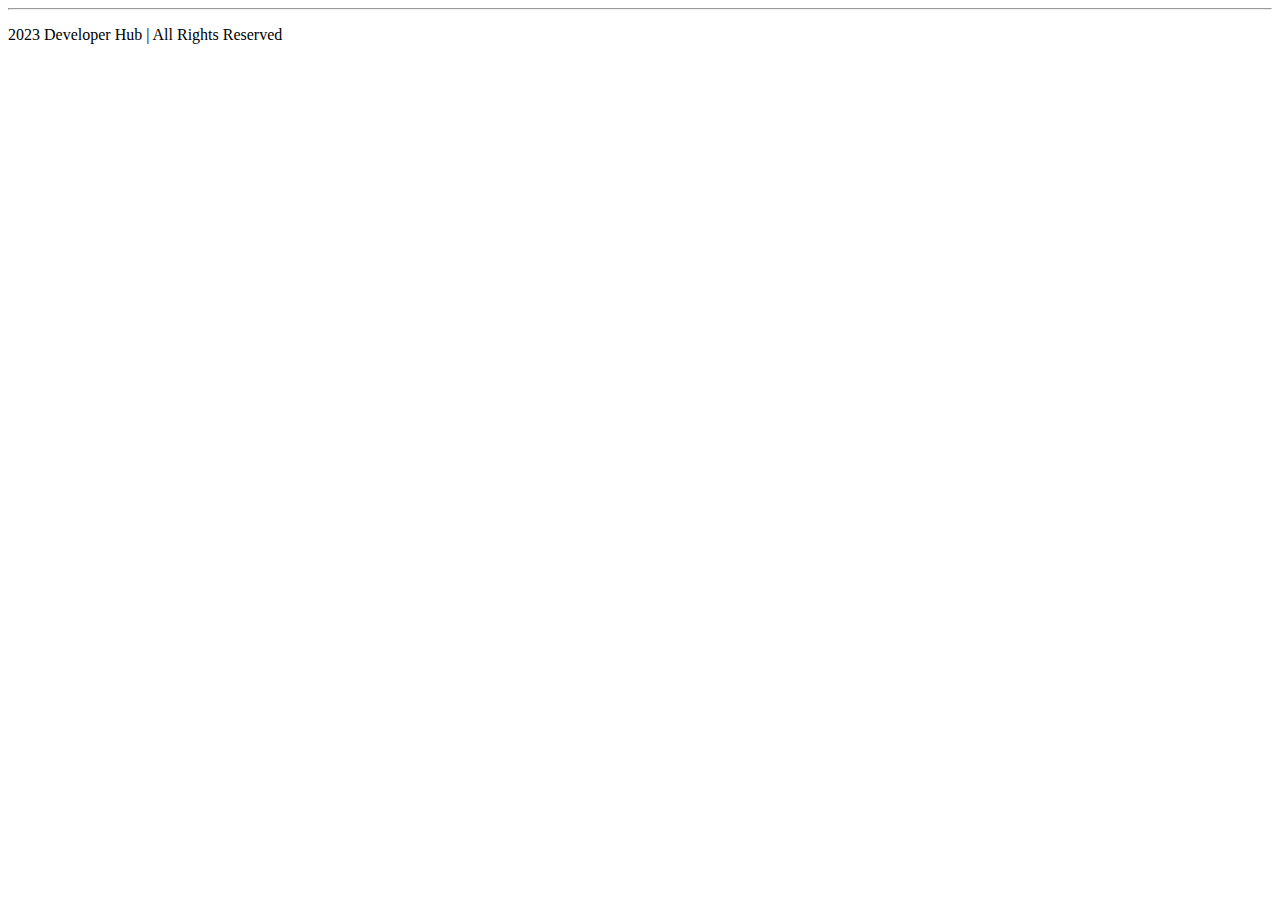
==== Project/index.html @ 87346bd1 "Initial commit" ====
<!DOCTYPE html>
<html lang="en">
  <head>
    <meta charset="UTF-8" />
    <meta name="viewport" content="width=device-width, initial-scale=1.0" />
    <title>Google-Themed Developer Hub</title>
    <link rel="stylesheet" href="styles.css" />
  </head>
  <body>
    <div>
      <header>
        <nav>
          <!-- Step 1.1: Create a div for the logo container -->
          <!-- Step 1.2: Inside the div, add an image element for the logo and a paragraph for the brand name -->
          <!-- Step 1.3: Create an unordered list for navigation links -->
          <!-- Step 1.4: Inside the unordered list, include the navigation items: Home, Articles, Resources, Contact -->
        </nav>
        <section>
          <!-- Step 2.1: Create a div for the container of the introductory part -->
          <!-- Step 2.2: Inside the div, create a heading for the main title of the website, "Developer Hub" -->
          <!-- Step 2.3: Inside the div, create a paragraph describing the website. Example: "Your journey to mastering web development starts here..." -->
        </section>
      </header>

      <main>
        <div>
          <!-- Step 3.1: Create a div to contain the main blog posts -->
          <article>
            <!-- Step 3.2: Create an article element to group individual blog posts -->
            <div>
              <!-- Step 3.3: Create a div for a single blog post -->
              <div>
                <!-- Step 3.4: Inside the blog post div, create a div for the "post-image" -->
                <!-- Add an image for the blog post: src="assets/images/post1.jpg", alt="HTML & CSS Code Snippet" -->
              </div>
              <div>
                <!-- Step 3.5: Inside the blog post div, create a div for the "post-content" -->
                <!-- Create an h2 for the blog post title -->
                <!-- Add a paragraph for the post metadata (e.g., "Posted on November 15, 2023 by Google Dev Team") -->
                <!-- Add a paragraph for the post summary (e.g., "Creating an effective website starts with solid HTML...") -->
              </div>
            </div>

            <!-- Step 3.6: Using the instructions above, create two more blog posts -->
            <div>
              <!-- Include the following for this post: src="assets/images/post2.png", title="Building Dynamic UI with JavaScript", metadata="Posted on November 14, 2023 by Google Dev Team", summary="From interactive forms to dynamic content, JavaScript brings your website to life..." -->
            </div>
            <div>
              <!-- Include the following for this post: src="assets/images/post3.jpeg", title="Unlocking the Magic of CSS Flexbox", metadata="Posted on November 13, 2023 by Google Dev Team", summary="Learn how to create responsive and dynamic layouts with CSS Flexbox..." -->
            </div>
          </article>
        </div>

        <aside>
          <!-- Step 4.1: Create an aside section for the sidebar -->
          <div>
            <!-- Step 4.2: Create a div for "popular-posts-side" -->
            <!-- Step 4.3: Add a subheading for the popular posts, e.g., "Top Picks" -->
            <!-- Step 4.4: Inside the "popular-posts-side", create multiple divs for popular posts -->
            <div>
              <!-- For this post, include: src="assets/images/aside1.jpg", title="Getting Started with JavaScript", description="Explore the essentials of JavaScript for beginners..." -->
            </div>
            <div>
              <!-- For this post, include: src="assets/images/aside2.png", title="CSS Grid Mastery", description="Learn how to create flexible layouts with CSS Grid..." -->
            </div>
            <div>
              <!-- For this post, include: src="assets/images/aside3.jpg", title="Responsive Design Essentials", description="Tips and tricks to build responsive websites in 2024..." -->
            </div>
          </div>

          <div>
            <!-- Step 4.5: Create a div for "social-side" -->
            <!-- Add a subheading, e.g., "Follow Us" -->
            <!-- Add anchor tags with social media images for Facebook, Twitter, Instagram, and LinkedIn -->
          </div>
        </aside>
      </main>

      <footer>
        <!-- Step 5.1: Create a div for the "footerBoxes" -->
        <div>
          <!-- Step 5.2: Inside the div, create individual "footerBox" divs for Privacy Policy, Terms of Service, and Support -->
          <!-- For Privacy Policy: Add an h3, an hr, and a paragraph explaining the policy -->
          <!-- For Terms of Service: Add an h3, an hr, and a paragraph explaining the terms -->
          <!-- For Support: Add an h3, an hr, and a paragraph explaining how to contact support -->
        </div>
        <hr />
        <!-- Step 5.3: Add a horizontal line as a separator -->
        <p>2023 Developer Hub | All Rights Reserved</p>
        <!-- Step 5.4: Add a paragraph for the copyright notice -->
      </footer>
    </div>
  </body>
</html>
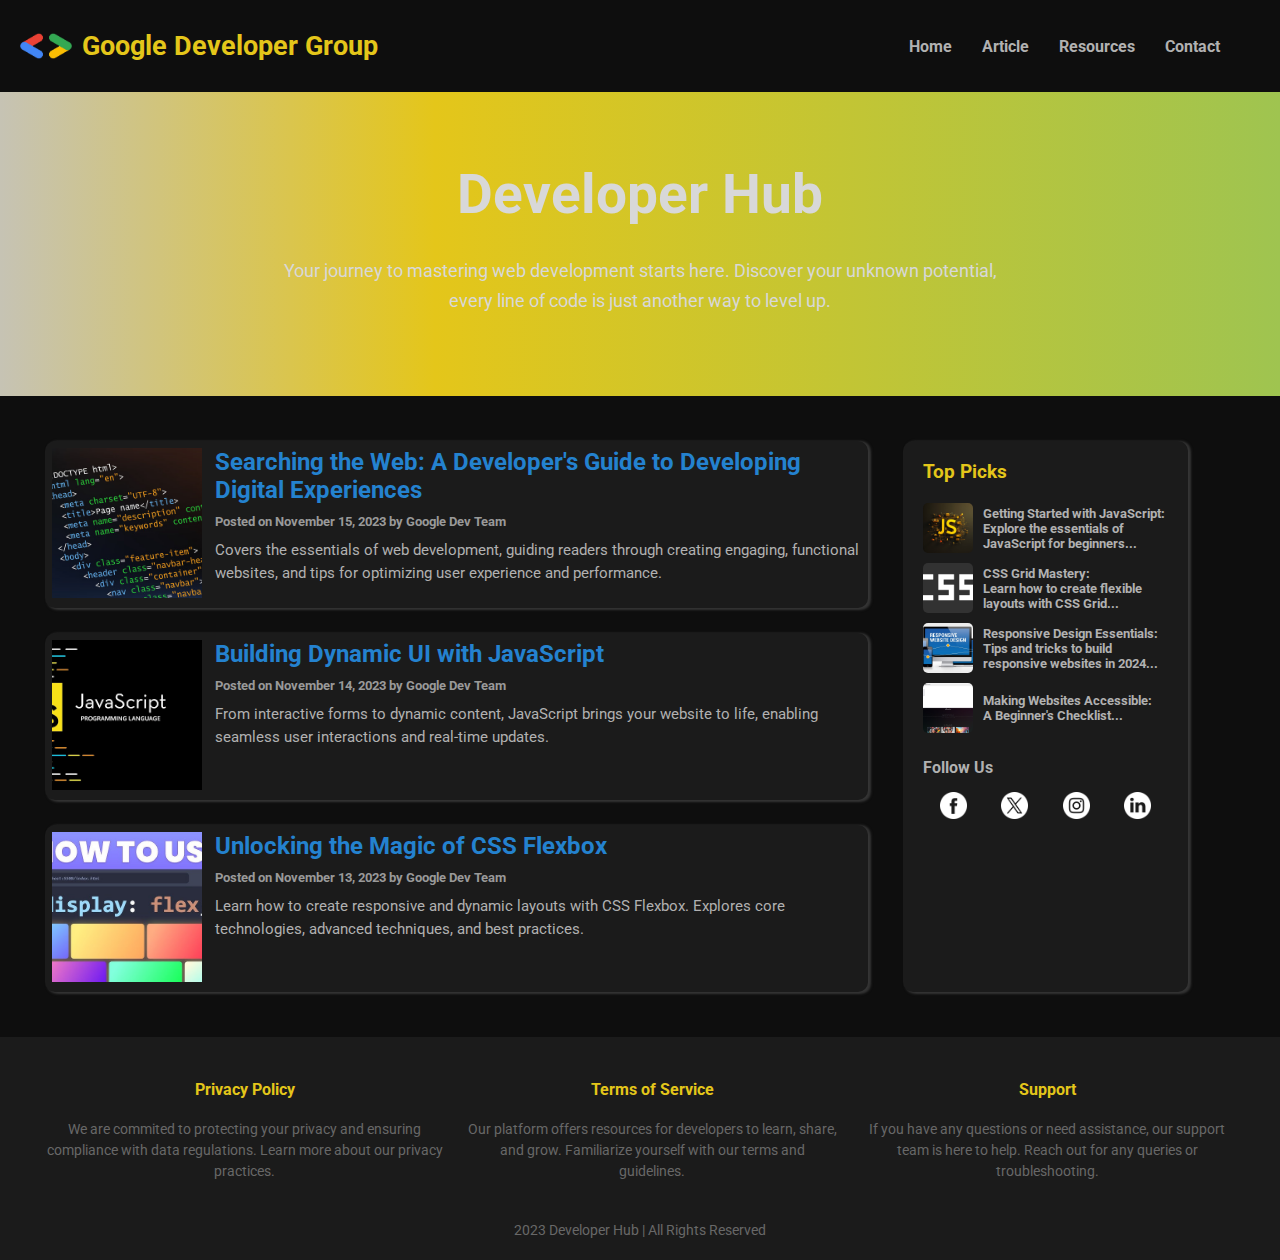
==== commit d0cf3a29: "Done" ====
--- a/Project/index.html
+++ b/Project/index.html
@@ -4,91 +4,157 @@
     <meta charset="UTF-8" />
     <meta name="viewport" content="width=device-width, initial-scale=1.0" />
     <title>Google-Themed Developer Hub</title>
-    <link rel="stylesheet" href="styles.css" />
+    <link rel="stylesheet" href="style.css" />
+    <link rel="preconnect" href="https://fonts.googleapis.com">
+    <link rel="preconnect" href="https://fonts.gstatic.com" crossorigin>
+    <link href="https://fonts.googleapis.com/css2?family=Roboto:ital,wght@0,100;0,300;0,400;0,500;0,700;0,900;1,100;1,300;1,400;1,500;1,700;1,900&display=swap" rel="stylesheet">
   </head>
   <body>
-    <div>
       <header>
-        <nav>
-          <!-- Step 1.1: Create a div for the logo container -->
-          <!-- Step 1.2: Inside the div, add an image element for the logo and a paragraph for the brand name -->
-          <!-- Step 1.3: Create an unordered list for navigation links -->
-          <!-- Step 1.4: Inside the unordered list, include the navigation items: Home, Articles, Resources, Contact -->
+        <nav id="navigation-container" class="navbar-container">
+          <div id="GDG-Logo" class="logo-container">
+            <img src="assets/images/GDG-LOGO.png" alt="Google Developer Group Logo" class="logo-img-container">
+            <p>Google Developer Group</p>
+          </div>
+          <ul class="nav-links-container">
+            <li><a href="#home">Home</a></li>
+            <li><a href="#article">Article</a></li>
+            <li><a href="#resources">Resources</a></li>
+            <li><a href="#contact">Contact</a></li>
+          </ul>
         </nav>
-        <section>
-          <!-- Step 2.1: Create a div for the container of the introductory part -->
-          <!-- Step 2.2: Inside the div, create a heading for the main title of the website, "Developer Hub" -->
-          <!-- Step 2.3: Inside the div, create a paragraph describing the website. Example: "Your journey to mastering web development starts here..." -->
+
+        <section id="header-banner-container" class="header-banner-container"> 
+          <div id="introduction">
+            <h1 id="title">Developer Hub</h1>
+            <p id="subtitle">Your journey to mastering web development starts here. Discover your unknown potential,<br> 
+            every line of code is just another way to level up.</p>
+          </div>
         </section>
       </header>
 
       <main>
-        <div>
-          <!-- Step 3.1: Create a div to contain the main blog posts -->
-          <article>
-            <!-- Step 3.2: Create an article element to group individual blog posts -->
-            <div>
-              <!-- Step 3.3: Create a div for a single blog post -->
-              <div>
-                <!-- Step 3.4: Inside the blog post div, create a div for the "post-image" -->
-                <!-- Add an image for the blog post: src="assets/images/post1.jpg", alt="HTML & CSS Code Snippet" -->
+          <article id="main-posts"class="main-posts">
+            
+            <div id="blog-post-1" class="main-posts-article">
+              <div id="blog-image-1">
+                <img src="assets/images/post1.jpg" alt="HTML & CSS Code Snippet">
               </div>
-              <div>
-                <!-- Step 3.5: Inside the blog post div, create a div for the "post-content" -->
-                <!-- Create an h2 for the blog post title -->
-                <!-- Add a paragraph for the post metadata (e.g., "Posted on November 15, 2023 by Google Dev Team") -->
-                <!-- Add a paragraph for the post summary (e.g., "Creating an effective website starts with solid HTML...") -->
+
+              <div id="blog-content-1">                
+                <h2>Searching the Web: A Developer's Guide to Developing Digital Experiences</h2>
+                <p id="post-meta" class="post-meta">Posted on November 15, 2023 by Google Dev Team</p>
+                <p id="main-posts-content-1" class="main-posts-content">Covers the essentials of web development, 
+                guiding readers through creating engaging, functional websites, and tips for optimizing user experience and performance.</p>
               </div>
             </div>
 
-            <!-- Step 3.6: Using the instructions above, create two more blog posts -->
-            <div>
-              <!-- Include the following for this post: src="assets/images/post2.png", title="Building Dynamic UI with JavaScript", metadata="Posted on November 14, 2023 by Google Dev Team", summary="From interactive forms to dynamic content, JavaScript brings your website to life..." -->
+            <div id="blog-post-2" class="main-posts-article">
+              <div id="blog-image-2">
+                <img src="assets/images/post2.png" alt="Building Dynamic UI with JavaScript">
+              </div>
+
+              <div id="blog-content-2">
+                <h2>Building Dynamic UI with JavaScript</h2>
+                <p id="post-meta" class="post-meta">Posted on November 14, 2023 by Google Dev Team</p>
+                <p id="main-posts-content-2" class="main-posts-content">From interactive forms to dynamic content, JavaScript 
+                brings your website to life, enabling seamless user interactions and real-time updates.</p>
+              </div>
             </div>
-            <div>
-              <!-- Include the following for this post: src="assets/images/post3.jpeg", title="Unlocking the Magic of CSS Flexbox", metadata="Posted on November 13, 2023 by Google Dev Team", summary="Learn how to create responsive and dynamic layouts with CSS Flexbox..." -->
+
+            <div id="blog-post-3" class="main-posts-article">
+              <div id="blog-image-3">
+                <img src="assets/images/post3.jpg" alt="How To Use Display Flex">
+              </div>
+
+              <div id="blog-content-3"> 
+                <h2>Unlocking the Magic of CSS Flexbox</h2>
+                <p id="post-meta" class="post-meta">Posted on November 13, 2023 by Google Dev Team</p>
+                <p id="main-posts-content-3" class="main-posts-content">Learn how to create responsive and dynamic layouts with CSS Flexbox. 
+                Explores core technologies, advanced techniques, and best practices.</p>
+              </div>
             </div>
+
           </article>
-        </div>
 
-        <aside>
-          <!-- Step 4.1: Create an aside section for the sidebar -->
-          <div>
-            <!-- Step 4.2: Create a div for "popular-posts-side" -->
-            <!-- Step 4.3: Add a subheading for the popular posts, e.g., "Top Picks" -->
-            <!-- Step 4.4: Inside the "popular-posts-side", create multiple divs for popular posts -->
-            <div>
-              <!-- For this post, include: src="assets/images/aside1.jpg", title="Getting Started with JavaScript", description="Explore the essentials of JavaScript for beginners..." -->
+        <aside id="sidebar" class="sidebar">
+            <h3>Top Picks</h3>
+
+            <div id="aside-1" class="popular-post">              
+              <img src="assets/images/aside1.jpg" alt="Aside Image 1">
+              
+              <a href="#">
+                <p>Getting Started with JavaScript:</p>
+                <p>Explore the essentials of JavaScript for beginners...</p>
+              </a>
             </div>
-            <div>
-              <!-- For this post, include: src="assets/images/aside2.png", title="CSS Grid Mastery", description="Learn how to create flexible layouts with CSS Grid..." -->
+
+            <div id="aside-2" class="popular-post">
+              <img src="assets/images/aside2.png" alt="Aside Image 2">
+            
+              <a href="#">
+                <p>CSS Grid Mastery:</p>
+                <p>Learn how to create flexible layouts with CSS Grid...</p>
+              </a>
             </div>
-            <div>
-              <!-- For this post, include: src="assets/images/aside3.jpg", title="Responsive Design Essentials", description="Tips and tricks to build responsive websites in 2024..." -->
+
+            <div id="aside-3" class="popular-post">
+              <img src="assets/images/aside3.jpg" alt="Aside Image 3">
+
+              <a href="#">
+                <p>Responsive Design Essentials:</p>
+                <p>Tips and tricks to build responsive websites in 2024...</p>
+              </a>
+            </div>
+
+            <div id="aside-4" class="popular-post">
+              <img src="assets/images/aside4.png" alt="Aside Image 4">
+
+              <a href="#">
+                <p>Making Websites Accessible:</p>
+                <p>A Beginner's Checklist...</p>
+              </a>
+            </div>
+          
+          <div id="social-side" class="social-side">
+            <h4>Follow Us</h4>
+            
+            <div id="social-side-images" class="social-side-images">
+              <a href="#facebook" target="_blank"><img src="assets/images/facebook.png"/></a>
+              <a href="#x" target="_blank"><img src="assets/images/x.png"/></a>
+              <a href="#instagram" target="_blank"><img src="assets/images/instagram.png"/></a>
+              <a href="#linkedin" target="_blank"><img src="assets/images/linkedin.png"/></a>
             </div>
           </div>
 
-          <div>
-            <!-- Step 4.5: Create a div for "social-side" -->
-            <!-- Add a subheading, e.g., "Follow Us" -->
-            <!-- Add anchor tags with social media images for Facebook, Twitter, Instagram, and LinkedIn -->
-          </div>
         </aside>
       </main>
 
-      <footer>
-        <!-- Step 5.1: Create a div for the "footerBoxes" -->
-        <div>
-          <!-- Step 5.2: Inside the div, create individual "footerBox" divs for Privacy Policy, Terms of Service, and Support -->
-          <!-- For Privacy Policy: Add an h3, an hr, and a paragraph explaining the policy -->
-          <!-- For Terms of Service: Add an h3, an hr, and a paragraph explaining the terms -->
-          <!-- For Support: Add an h3, an hr, and a paragraph explaining how to contact support -->
+      <footer class="footer">
+        <div id="footer-content" class="footer-content">
+
+          <div id="privacy-policy">
+            <h4>Privacy Policy</h4>
+            <p>
+              We are commited to protecting your privacy and ensuring
+            compliance with data regulations. <a href="#">Learn more</a> about our privacy practices.
+            </p>
+          </div>
+
+          <div id="terms-of-service">
+            <h4>Terms of Service</h4>
+            <p>Our platform offers resources for developers to learn, share, and grow. Familiarize yourself with our terms and guidelines.</p>
+          </div>
+
+          <div id="support">
+            <h4>Support</h4>
+            <p>If you have any questions or need assistance, our support team is here to help. Reach out for any queries or troubleshooting.</p>
+          </div>
         </div>
-        <hr />
-        <!-- Step 5.3: Add a horizontal line as a separator -->
-        <p>2023 Developer Hub | All Rights Reserved</p>
-        <!-- Step 5.4: Add a paragraph for the copyright notice -->
+        
+        <p id="all-rights" class="all-rights">2023 Developer Hub | All Rights Reserved</p>
+
       </footer>
-    </div>
+    
   </body>
 </html>
--- a/Project/style.css
+++ b/Project/style.css
@@ -0,0 +1,342 @@
+/* General Reset */
+/* Step 1: Reset default margins, padding, and box sizing for all elements */
+* {
+  margin: 0px; 
+  padding: 0px; 
+  box-sizing: 0px; 
+}
+
+/* Step 2: Set global styles for the body */
+body {
+  font-family: "Roboto", sans-serif; 
+  line-height: normal; 
+  color: #b1b1b1; 
+  background-color: #0e0e0e; 
+  scroll-behavior: smooth; 
+}
+
+/* Navigation Bar Styling */
+/* Step 3: Navigation Bar Styles */
+.navbar {
+  background-color: #f8f8f8;  
+  padding: 10px; 
+  box-shadow:none; 
+}
+
+/* Step 4: Navbar Container Styles */
+.navbar-container {
+    display: flex; 
+    justify-content: space-between; 
+    align-items: space-between; 
+    max-width: auto; 
+    margin: 20px; 
+    margin-right: 60px;
+}
+
+/* Step 5: Logo Container Styles */
+.logo-container {
+  display: flex; 
+  align-items: center; 
+  gap: 10px; 
+}
+
+/* Step 6: Logo Image Styles */
+.logo-img-container {
+  width: 52px; 
+  height: auto; 
+  object-fit: cover;
+}
+
+/* Step 7: Logo Text Styles */
+.logo-container p {
+  font-size: 27px; 
+  font-weight: bold; 
+  color: #e4c61a; 
+}
+
+/* Step 8: Navigation Links Container Styles */
+.nav-links-container {
+  display: flex;
+  align-items: center;
+  gap: 30px;
+}
+
+.nav-links-container li {
+  display: inline;  
+  list-style: none; 
+}
+
+/* Step 9: Navigation Link Styles */
+.nav-links-container a {
+  color: #b1b1b1; 
+  text-decoration: none; 
+  font-weight: bold; 
+  transition: none;
+}
+
+/* Step 10: Navigation Link Hover Styles */
+.nav-links-container a:hover {
+  color: #e4c61a;
+}
+
+/* Header Banner Styling */
+/* Step 11: Header Banner Container Styles */
+.header-banner-container {
+  background: linear-gradient(90deg, rgba(198,195,180,1) 0%, rgba(228,198,26,1) 34%, rgba(159,196,80,1) 100%);
+  text-align: center;
+  color: #d8d8d8;
+  padding: 70px; 
+}
+
+/* Step 12: Header Banner Heading Styles */
+.header-banner-container h1 {
+  font-size: 55px; 
+  font-weight: bolder; 
+  margin-bottom: 30px; 
+}
+
+/* Step 13: Header Banner Paragraph Styles */
+.header-banner-container p {
+  font-size: 18px; 
+  max-width: auto; 
+  margin: 10px; 
+  line-height: 30px; 
+}
+
+/* Main Section */
+/* Step 14: Main Content Container Styles */
+main {
+    display: flex;
+    flex-wrap: nowrap;
+    gap: 10px; 
+    max-width: auto; 
+    margin: 15px; 
+    padding: 30px; 
+}
+
+/* Step 15: Blog Post Container Styles */
+.main-posts {
+  display: flex; 
+  flex-direction: column; 
+  gap: 25px; 
+}
+
+/* Step 16: Individual Blog Post Styles */
+.main-posts-article {
+  display: flex; 
+  justify-content: flex-start;
+  width: 97%;
+  height: auto;
+  background-color: #1b1b1b; 
+  border-radius: 10px; 
+  overflow: hidden; 
+  box-shadow: 2.5px 0.9px 2.3px 0.5px #353535;
+}
+
+/* Step 17: Blog Post Image Styles */
+.main-posts-article img {
+  width: 150px; 
+  height: 150px; 
+  object-fit: cover; 
+}
+
+/* Step 18: Blog Post Content Container Styles */
+.main-posts-article div {
+  padding: 6.5px; 
+}
+
+/* Step 19: Blog Post Heading Styles */
+.main-posts h2 {
+  font-size: 24px; 
+  color: #2482cf; 
+  margin-bottom: 10px; 
+}
+
+.main-posts-content {
+  font-size: 15px;
+  line-height: 23px;
+}
+
+/* Step 20: Blog Post Metadata Styles */
+.post-meta {
+  font-size: 13px; 
+  color: #999999; 
+  font-weight: bold;
+  margin-bottom: 10px; 
+}
+
+/* Sidebar Styling */
+/* Step 21: Sidebar Container Styles */
+.sidebar {
+    display: flex; 
+    flex-direction: column;
+    background-color: #1b1b1b;  
+    border-radius: 10px; 
+    width: auto;
+    height: auto;
+    padding: 20px; 
+    box-shadow: 2.5px 0.9px 2.3px 0.5px #353535;; 
+    margin-right: 47px;
+}
+
+/* Step 22: Sidebar Heading Styles */
+.sidebar h3 {
+  color: #e4c61a; 
+  margin-bottom: 20px; 
+}
+
+/* Step 23: Popular Post Container Styles */
+.popular-post {
+  display: flex; 
+  align-items: center; 
+  margin-bottom: 10px; 
+}
+
+/* Step 24: Popular Post Image Styles */
+.popular-post img {
+    width: 50px; 
+    height: 50px; 
+    border-radius: 5px; 
+    object-fit: cover; 
+    margin-right: 10px; 
+}
+
+/* Step 25: Popular Post Link Styles */
+.popular-post a {
+  text-decoration: none; 
+  color: #b1b1b1; 
+  font-weight: bold;
+  font-size: 13px; 
+  transition: none; 
+}
+
+/* Step 26: Popular Post Link Hover Styles */
+.popular-post a:hover {
+  color: #e4c61a; 
+}
+
+/* Social Media Link Styling */
+.social-side-images {
+  display: flex;
+  justify-content: space-around;
+}
+.social-side img {
+  width: 27px;
+  height: auto;
+  display: inline;
+}
+
+.social-side h4 {
+  margin: 15px 0px;
+}
+
+/* Footer Styling */
+/* Step 27: Footer Container Styles */
+.footer {
+  background-color: #1b1b1b; 
+  color: #686868; 
+  padding: 0.2%; 
+  text-align: center; 
+}
+
+/* Step 28: Footer Content Styles */
+.footer-content {
+    display: flex;   
+    justify-content: space-around; 
+    gap: 20px; 
+    max-width: auto; 
+    margin: 40px; 
+}
+
+/* Step 29: Footer Heading Styles */
+.footer-content h4 {
+  margin-bottom: 20px; 
+  color: #e4c61a; 
+}
+
+/* Step 30: Footer Paragraph Styles */
+.footer-content p {
+  font-size: 14px;
+  font-weight: 700px;
+  line-height: 150%;
+}
+
+#privacy-policy a {
+  text-decoration: none;
+  color: #686868;
+}
+
+#privacy-policy a:hover {
+  color: #e4c61a;
+}
+
+.all-rights{
+  font-size: 14px;
+  font-weight: 700px;
+  margin: 20px;  
+}
+
+/* Responsive Design */
+/* Step 31: Responsive Navbar Styles */
+@media (max-width: 768px) {
+  .navbar-container {
+    flex-direction: column; 
+    text-align: center; 
+  }
+
+  .logo-container {
+    justify-content: center;
+  }
+
+  .nav-links-container {
+    flex-direction: column; 
+    gap: 5px; 
+  }
+
+  .header-banner-container {
+    border-radius: 10.5px;
+  }
+
+  .header-banner-container h1 {
+    font-size: 35px; 
+  }
+
+  .header-banner-container p {
+    font-size: 14px; 
+    
+  }
+
+  main {
+    flex-direction: column; 
+    display: flex;
+    flex-wrap: wrap;
+    gap: 27px;
+  }
+
+  .main-posts-article {
+    flex-direction: column; 
+    display: flex;
+    align-items: center; 
+    text-align: center; 
+  }
+
+  .main-posts-article img {
+    width: 410px; 
+    height: 200px;
+  }
+
+  .main-posts p {
+    font-size: 13px; 
+    line-height: 20px;
+    margin: 10px;
+  }
+
+  .sidebar {
+    margin-right: 15px;
+  }
+
+  .footer-content {
+    flex-direction: column; 
+    text-align: center; 
+  }
+}
